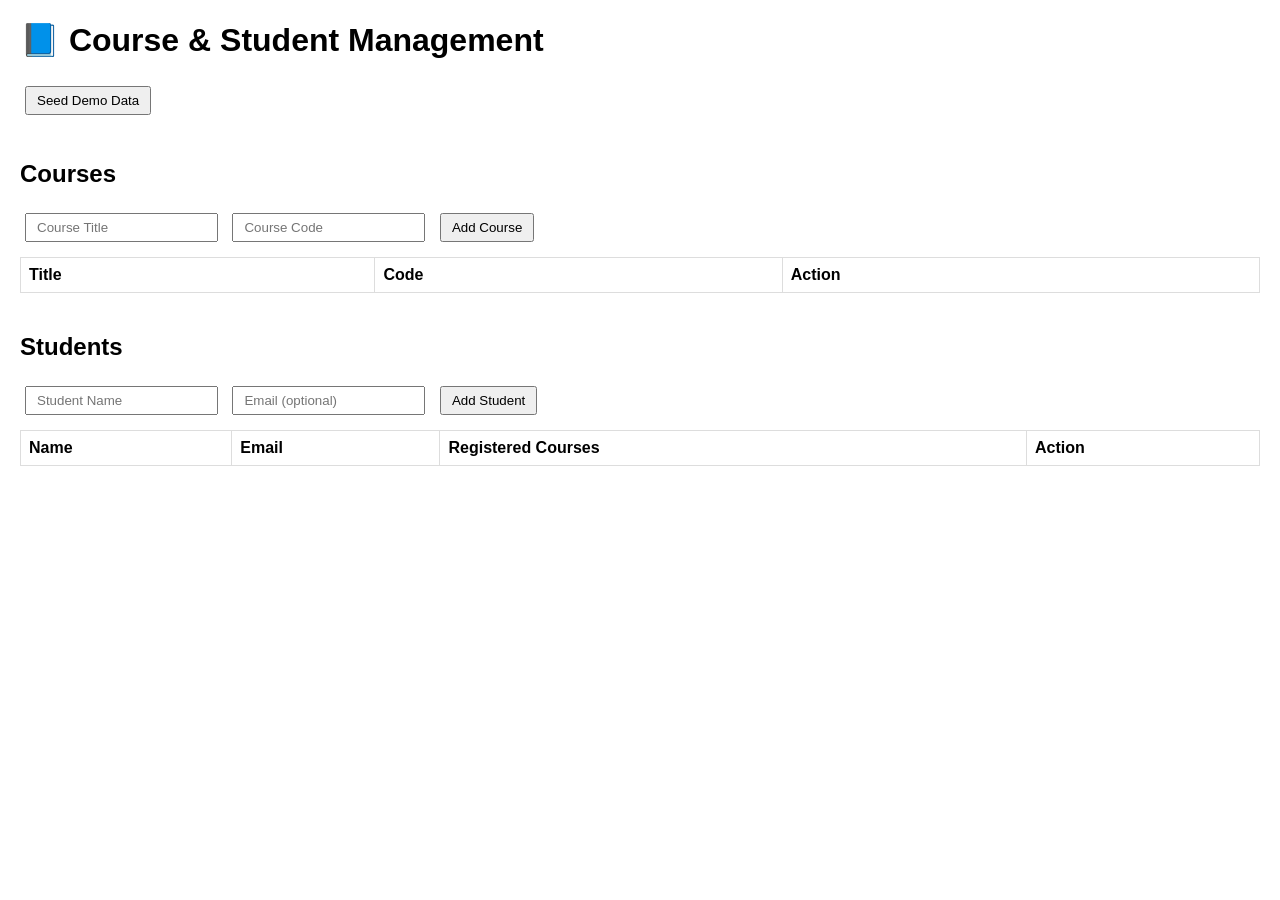
==== public/index.html @ 7ea93d1e "added index.html" ====
<!DOCTYPE html>
<html lang="en">
<head>
  <meta charset="UTF-8" />
  <meta name="viewport" content="width=device-width, initial-scale=1.0" />
  <title>Courses & Students</title>
  <style>
    body { font-family: Arial, sans-serif; margin: 20px; }
    h2 { margin-top: 40px; }
    input, button { padding: 5px 10px; margin: 5px; }
    table { border-collapse: collapse; width: 100%; margin-top: 10px; }
    th, td { border: 1px solid #ddd; padding: 8px; text-align: left; }
    tr:nth-child(even) { background-color: #f9f9f9; }
    .section { margin-bottom: 40px; }
  </style>
</head>
<body>
  <h1>📘 Course & Student Management</h1>
  <button id="seedBtn">Seed Demo Data</button>

  <div class="section">
    <h2>Courses</h2>
    <form id="courseForm">
      <input type="text" id="courseTitle" placeholder="Course Title" required />
      <input type="text" id="courseCode" placeholder="Course Code" required />
      <button type="submit">Add Course</button>
    </form>
    <table id="coursesTable">
      <thead><tr><th>Title</th><th>Code</th><th>Action</th></tr></thead>
      <tbody></tbody>
    </table>
  </div>

  <div class="section">
    <h2>Students</h2>
    <form id="studentForm">
      <input type="text" id="studentName" placeholder="Student Name" required />
      <input type="email" id="studentEmail" placeholder="Email (optional)" />
      <button type="submit">Add Student</button>
    </form>
    <table id="studentsTable">
      <thead><tr><th>Name</th><th>Email</th><th>Registered Courses</th><th>Action</th></tr></thead>
      <tbody></tbody>
    </table>
  </div>

  <script>
    const API_BASE = "/api";

    document.getElementById("seedBtn").addEventListener("click", async () => {
      await fetch(`${API_BASE}/seed`, { method: "POST" });
      loadAll();
    });

    // === Courses ===
    async function loadCourses() {
      const res = await fetch(`${API_BASE}/courses`);
      const data = await res.json();
      const tbody = document.querySelector("#coursesTable tbody");
      tbody.innerHTML = "";
      data.forEach(c => {
        const tr = document.createElement("tr");
        tr.innerHTML = `
          <td>${c.title}</td>
          <td>${c.code}</td>
          <td><button onclick="deleteCourse('${c._id}')">Delete</button></td>`;
        tbody.appendChild(tr);
      });
    }

    async function deleteCourse(id) {
      if (!confirm("Delete this course?")) return;
      await fetch(`${API_BASE}/courses/${id}`, { method: "DELETE" });
      loadCourses();
    }

    document.getElementById("courseForm").addEventListener("submit", async e => {
      e.preventDefault();
      const title = document.getElementById("courseTitle").value;
      const code = document.getElementById("courseCode").value;
      await fetch(`${API_BASE}/courses`, {
        method: "POST",
        headers: { "Content-Type": "application/json" },
        body: JSON.stringify({ title, code })
      });
      e.target.reset();
      loadCourses();
    });

    // === Students ===
    async function loadStudents() {
      const res = await fetch(`${API_BASE}/students`);
      const data = await res.json();
      const tbody = document.querySelector("#studentsTable tbody");
      tbody.innerHTML = "";
      data.forEach(s => {
        const courseList = (s.registeredCourses || [])
          .map(rc => `${rc.title} (${rc.code})`)
          .join(", ") || "<i>None</i>";
        const tr = document.createElement("tr");
        tr.innerHTML = `
          <td>${s.name}</td>
          <td>${s.email || "-"}</td>
          <td>${courseList}</td>
          <td><button onclick="deleteStudent('${s._id}')">Delete</button></td>`;
        tbody.appendChild(tr);
      });
    }

    async function deleteStudent(id) {
      if (!confirm("Delete this student?")) return;
      await fetch(`${API_BASE}/students/${id}`, { method: "DELETE" });
      loadStudents();
    }

    document.getElementById("studentForm").addEventListener("submit", async e => {
      e.preventDefault();
      const name = document.getElementById("studentName").value;
      const email = document.getElementById("studentEmail").value;
      await fetch(`${API_BASE}/students`, {
        method: "POST",
        headers: { "Content-Type": "application/json" },
        body: JSON.stringify({ name, email })
      });
      e.target.reset();
      loadStudents();
    });

    async function loadAll() {
      await loadCourses();
      await loadStudents();
    }

    loadAll();
  </script>
</body>
</html>
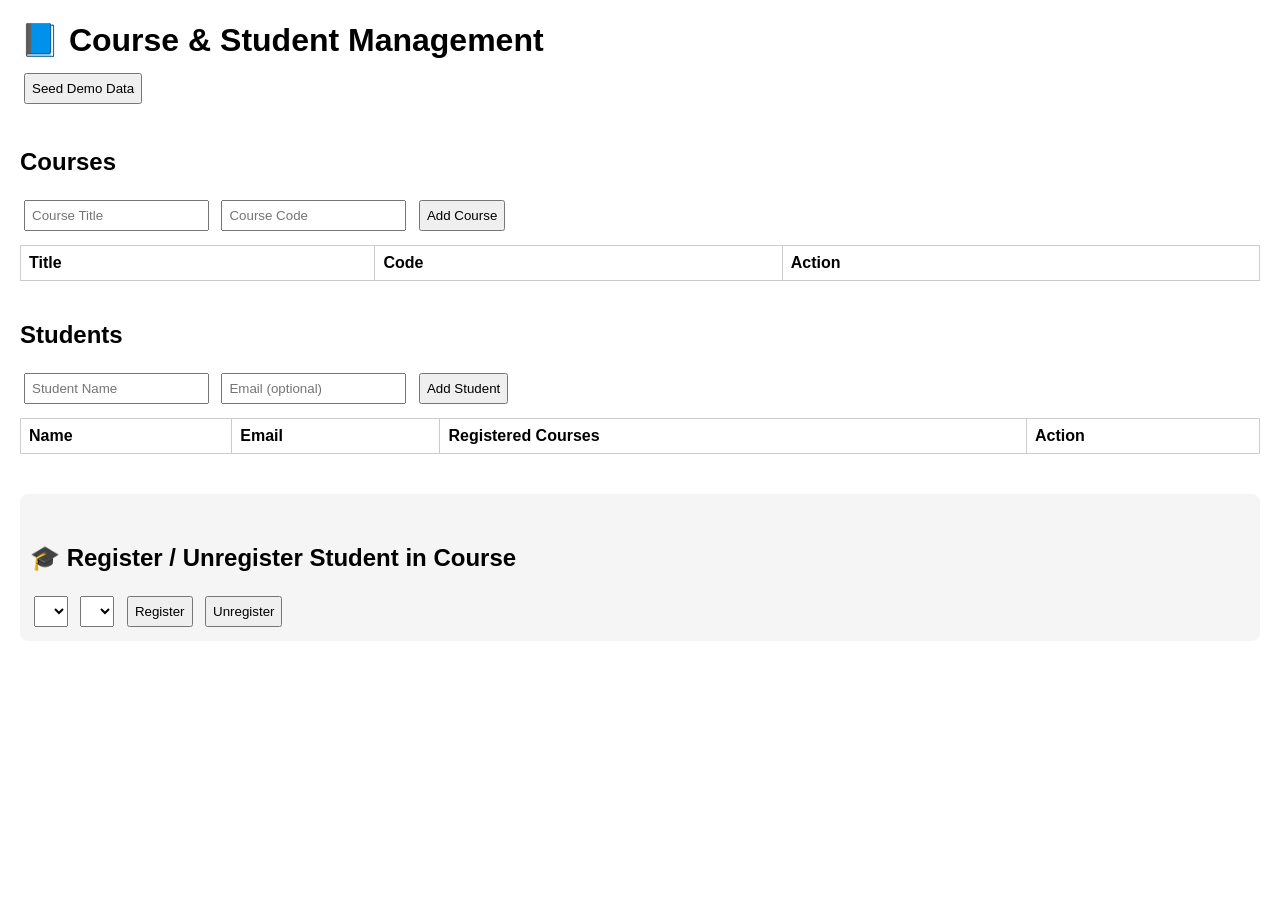
==== commit dc9b01ac: "tested HTML page" ====
--- a/public/index.html
+++ b/public/index.html
@@ -3,15 +3,17 @@
 <head>
   <meta charset="UTF-8" />
   <meta name="viewport" content="width=device-width, initial-scale=1.0" />
-  <title>Courses & Students</title>
+  <title>Course & Student Management</title>
   <style>
     body { font-family: Arial, sans-serif; margin: 20px; }
+    h1 { margin-bottom: 10px; }
     h2 { margin-top: 40px; }
-    input, button { padding: 5px 10px; margin: 5px; }
+    input, select, button { padding: 6px; margin: 4px; }
     table { border-collapse: collapse; width: 100%; margin-top: 10px; }
-    th, td { border: 1px solid #ddd; padding: 8px; text-align: left; }
+    th, td { border: 1px solid #ccc; padding: 8px; text-align: left; }
     tr:nth-child(even) { background-color: #f9f9f9; }
     .section { margin-bottom: 40px; }
+    .enroll-section { background: #f5f5f5; padding: 10px; border-radius: 8px; }
   </style>
 </head>
 <body>
@@ -39,25 +41,40 @@
       <button type="submit">Add Student</button>
     </form>
     <table id="studentsTable">
-      <thead><tr><th>Name</th><th>Email</th><th>Registered Courses</th><th>Action</th></tr></thead>
+      <thead>
+        <tr><th>Name</th><th>Email</th><th>Registered Courses</th><th>Action</th></tr>
+      </thead>
       <tbody></tbody>
     </table>
   </div>
 
+  <div class="section enroll-section">
+    <h2>🎓 Register / Unregister Student in Course</h2>
+    <form id="enrollForm">
+      <select id="studentSelect" required></select>
+      <select id="courseSelect" required></select>
+      <button type="submit">Register</button>
+      <button type="button" id="unregisterBtn">Unregister</button>
+    </form>
+  </div>
+
   <script>
-    const API_BASE = "/api";
+    // === CONFIG ===
+    const API_BASE = "https://mongoapi-hnzx.onrender.com/api"; // ⚠️ if using Live Server, change to "http://localhost:3000/api"
 
     document.getElementById("seedBtn").addEventListener("click", async () => {
       await fetch(`${API_BASE}/seed`, { method: "POST" });
       loadAll();
     });
 
-    // === Courses ===
+    // === COURSES ===
     async function loadCourses() {
       const res = await fetch(`${API_BASE}/courses`);
       const data = await res.json();
       const tbody = document.querySelector("#coursesTable tbody");
+      const select = document.getElementById("courseSelect");
       tbody.innerHTML = "";
+      select.innerHTML = "<option value=''>Select Course</option>";
       data.forEach(c => {
         const tr = document.createElement("tr");
         tr.innerHTML = `
@@ -65,13 +82,18 @@
           <td>${c.code}</td>
           <td><button onclick="deleteCourse('${c._id}')">Delete</button></td>`;
         tbody.appendChild(tr);
+
+        const opt = document.createElement("option");
+        opt.value = c._id;
+        opt.textContent = `${c.title} (${c.code})`;
+        select.appendChild(opt);
       });
     }
 
     async function deleteCourse(id) {
       if (!confirm("Delete this course?")) return;
       await fetch(`${API_BASE}/courses/${id}`, { method: "DELETE" });
-      loadCourses();
+      loadAll();
     }
 
     document.getElementById("courseForm").addEventListener("submit", async e => {
@@ -84,15 +106,17 @@
         body: JSON.stringify({ title, code })
       });
       e.target.reset();
-      loadCourses();
-    });
-
-    // === Students ===
+      loadAll();
+    });
+
+    // === STUDENTS ===
     async function loadStudents() {
       const res = await fetch(`${API_BASE}/students`);
       const data = await res.json();
       const tbody = document.querySelector("#studentsTable tbody");
+      const select = document.getElementById("studentSelect");
       tbody.innerHTML = "";
+      select.innerHTML = "<option value=''>Select Student</option>";
       data.forEach(s => {
         const courseList = (s.registeredCourses || [])
           .map(rc => `${rc.title} (${rc.code})`)
@@ -104,13 +128,18 @@
           <td>${courseList}</td>
           <td><button onclick="deleteStudent('${s._id}')">Delete</button></td>`;
         tbody.appendChild(tr);
+
+        const opt = document.createElement("option");
+        opt.value = s._id;
+        opt.textContent = s.name;
+        select.appendChild(opt);
       });
     }
 
     async function deleteStudent(id) {
       if (!confirm("Delete this student?")) return;
       await fetch(`${API_BASE}/students/${id}`, { method: "DELETE" });
-      loadStudents();
+      loadAll();
     }
 
     document.getElementById("studentForm").addEventListener("submit", async e => {
@@ -123,7 +152,41 @@
         body: JSON.stringify({ name, email })
       });
       e.target.reset();
-      loadStudents();
+      loadAll();
+    });
+
+    // === REGISTER / UNREGISTER ===
+    document.getElementById("enrollForm").addEventListener("submit", async e => {
+      e.preventDefault();
+      const studentId = document.getElementById("studentSelect").value;
+      const courseId = document.getElementById("courseSelect").value;
+      if (!studentId || !courseId) return alert("Select both student and course");
+
+      const res = await fetch(`${API_BASE}/students/${studentId}/register`, {
+        method: "POST",
+        headers: { "Content-Type": "application/json" },
+        body: JSON.stringify({ courseId })
+      });
+
+      if (res.status === 409) {
+        alert("Already registered in this course");
+      } else if (!res.ok) {
+        alert("Registration failed");
+      }
+      loadAll();
+    });
+
+    document.getElementById("unregisterBtn").addEventListener("click", async () => {
+      const studentId = document.getElementById("studentSelect").value;
+      const courseId = document.getElementById("courseSelect").value;
+      if (!studentId || !courseId) return alert("Select both student and course");
+
+      await fetch(`${API_BASE}/students/${studentId}/unregister`, {
+        method: "POST",
+        headers: { "Content-Type": "application/json" },
+        body: JSON.stringify({ courseId })
+      });
+      loadAll();
     });
 
     async function loadAll() {
